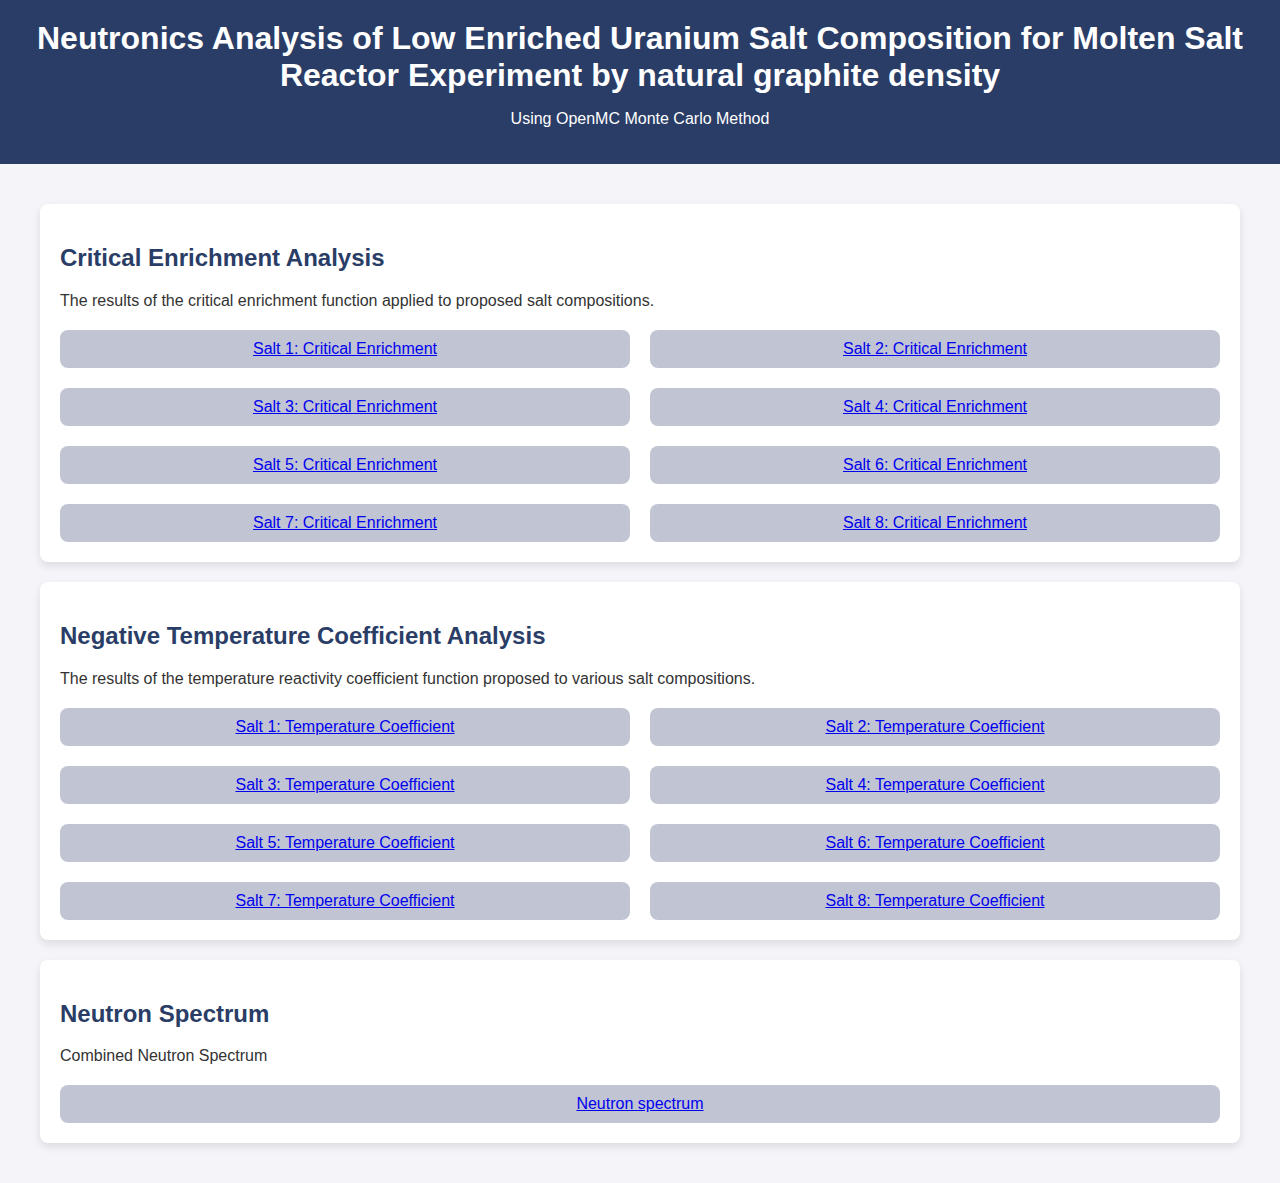
==== index.html @ de97e7ec "Add files via upload" ====
<!DOCTYPE html>
<html lang="en">

<head>
    <meta charset="UTF-8">
    <meta name="viewport" content="width=device-width, initial-scale=1.0">
    <title>Neutronics Analysis Thesis</title>
    <link rel="stylesheet" href="style.css"> <!-- Link to external CSS file -->
</head>

<body>

    <!-- Header -->
    <header>
        <h1>Neutronics Analysis of Low Enriched Uranium Salt Composition for Molten Salt Reactor Experiment by natural graphite density</h1>
        <p>Using OpenMC Monte Carlo Method</p>
    </header>

    <!-- Main Content -->
    <div class="container">

        <!-- Critical Enrichment Section -->
        <div class="section" id="critical-enrichment">
            <h2>Critical Enrichment Analysis</h2>
            <p>The results of the critical enrichment function applied to proposed salt compositions.</p>
            <div class="figures-grid">
                <div class="figure-item">
                    <a href="detail.html" onclick="localStorage.setItem('selectedSalt', 'salt1')">Salt 1: Critical
                        Enrichment</a>
                </div>
                <div class="figure-item">
                    <a href="detail.html" onclick="localStorage.setItem('selectedSalt', 'salt2')">Salt 2: Critical
                        Enrichment</a>
                </div>
                <div class="figure-item">
                    <a href="detail.html" onclick="localStorage.setItem('selectedSalt', 'salt3')">Salt 3: Critical
                        Enrichment</a>
                </div>
                <div class="figure-item">
                    <a href="detail.html" onclick="localStorage.setItem('selectedSalt', 'salt4')">Salt 4: Critical
                        Enrichment</a>
                </div>
                
                <div class="figure-item">
                    <a href="detail.html" onclick="localStorage.setItem('selectedSalt', 'salt5')">Salt 5: Critical
                        Enrichment</a>
                </div>

                <div class="figure-item">
                    <a href="detail.html" onclick="localStorage.setItem('selectedSalt', 'salt6')">Salt 6: Critical
                        Enrichment</a>
                </div>

                <div class="figure-item">
                    <a href="detail.html" onclick="localStorage.setItem('selectedSalt', 'salt7')">Salt 7: Critical
                        Enrichment</a>
                </div>

                <div class="figure-item">
                    <a href="detail.html" onclick="localStorage.setItem('selectedSalt', 'salt8')">Salt 8: Critical
                        Enrichment</a>
                </div>

            </div>
        </div>


                <div class="section" id="temperature-coefficient">
                    <h2>Negative Temperature Coefficient Analysis</h2>
                    <p>The results of the temperature reactivity coefficient function proposed to various salt compositions.</p>
                    <div class="figures-grid">
                        <div class="figure-item">
                            <a href="detail.html" onclick="localStorage.setItem('selectedSalt', 'saltT1')">Salt 1: Temperature
                                Coefficient</a>
                        </div>
                        <div class="figure-item">
                            <a href="detail.html" onclick="localStorage.setItem('selectedSalt', 'saltT2')">Salt 2: Temperature
                                Coefficient</a>
                        </div>
                        <div class="figure-item">
                            <a href="detail.html" onclick="localStorage.setItem('selectedSalt', 'saltT3')">Salt 3: Temperature
                                Coefficient</a>
                        </div>
                        <div class="figure-item">
                            <a href="detail.html" onclick="localStorage.setItem('selectedSalt', 'saltT4')">Salt 4: Temperature
                                Coefficient</a>
                        </div>
                        <div class="figure-item">
                            <a href="detail.html" onclick="localStorage.setItem('selectedSalt', 'saltT5')">Salt 5: Temperature
                                Coefficient</a>
                        </div>
                        <div class="figure-item">
                            <a href="detail.html" onclick="localStorage.setItem('selectedSalt', 'saltT6')">Salt 6: Temperature
                                Coefficient</a>
                        </div>
                        <div class="figure-item">
                            <a href="detail.html" onclick="localStorage.setItem('selectedSalt', 'saltT7')">Salt 7: Temperature
                                Coefficient</a>
                        </div>
                        <div class="figure-item">
                            <a href="detail.html" onclick="localStorage.setItem('selectedSalt', 'saltT8')">Salt 8: Temperature
                                Coefficient</a>
                        </div>
                    </div>
                </div>

                <div class="section" id="Neutron spectrum">
                    <h2>Neutron Spectrum</h2>
                    <p>Combined Neutron Spectrum</p>
                    <div class="figures-grid">
                        <div class="figure-item">
                            <a href="detail.html" onclick="localStorage.setItem('selectedSalt', 'specialsalt')">Neutron spectrum</a>
                        </div>
                        
                    </div>
                </div>

    </div>

</body>

</html>
---- style.css ----
body {
    font-family: Arial, sans-serif;
    margin: 0;
    padding: 0;
    background-color: #f4f4f9;
    color: #333;
}

/* Header */
header {
    background-color: #2a3d66;
    color: white;
    padding: 20px;
    text-align: center;
}

header h1 {
    margin: 0;
}

/* Main Container */
.container {
    max-width: 1200px;
    margin: 0 auto;
    padding: 20px;
}

/* Sections */
.section {
    margin: 20px 0;
    padding: 20px;
    background-color: #ffffff;
    border-radius: 8px;
    box-shadow: 0 4px 8px rgba(0, 0, 0, 0.1);
}

.section h2 {
    color: #2a3d66;
}

/* Salt Figures */
.figures-grid {
    display: flex;
    flex-wrap: wrap;
    gap: 20px;
    margin-top: 20px;
}

.figure-item {
    flex: 1 1 45%;
    min-width: 300px;
    background-color: #c1c4d3;
    border-radius: 8px;
    padding: 10px;
    text-align: center;
}

.figure-item img {
    max-width: 100%;
    border-radius: 8px;
}

.figure-item p {
    font-weight: bold;
    margin: 10px 0 0;
}

/* Neutron Spectrum Section */
.neutron-spectrum {
    text-align: center;
}

/* Responsive */
@media (max-width: 768px) {
    .figure-item {
        flex: 1 1 100%;
    }
}
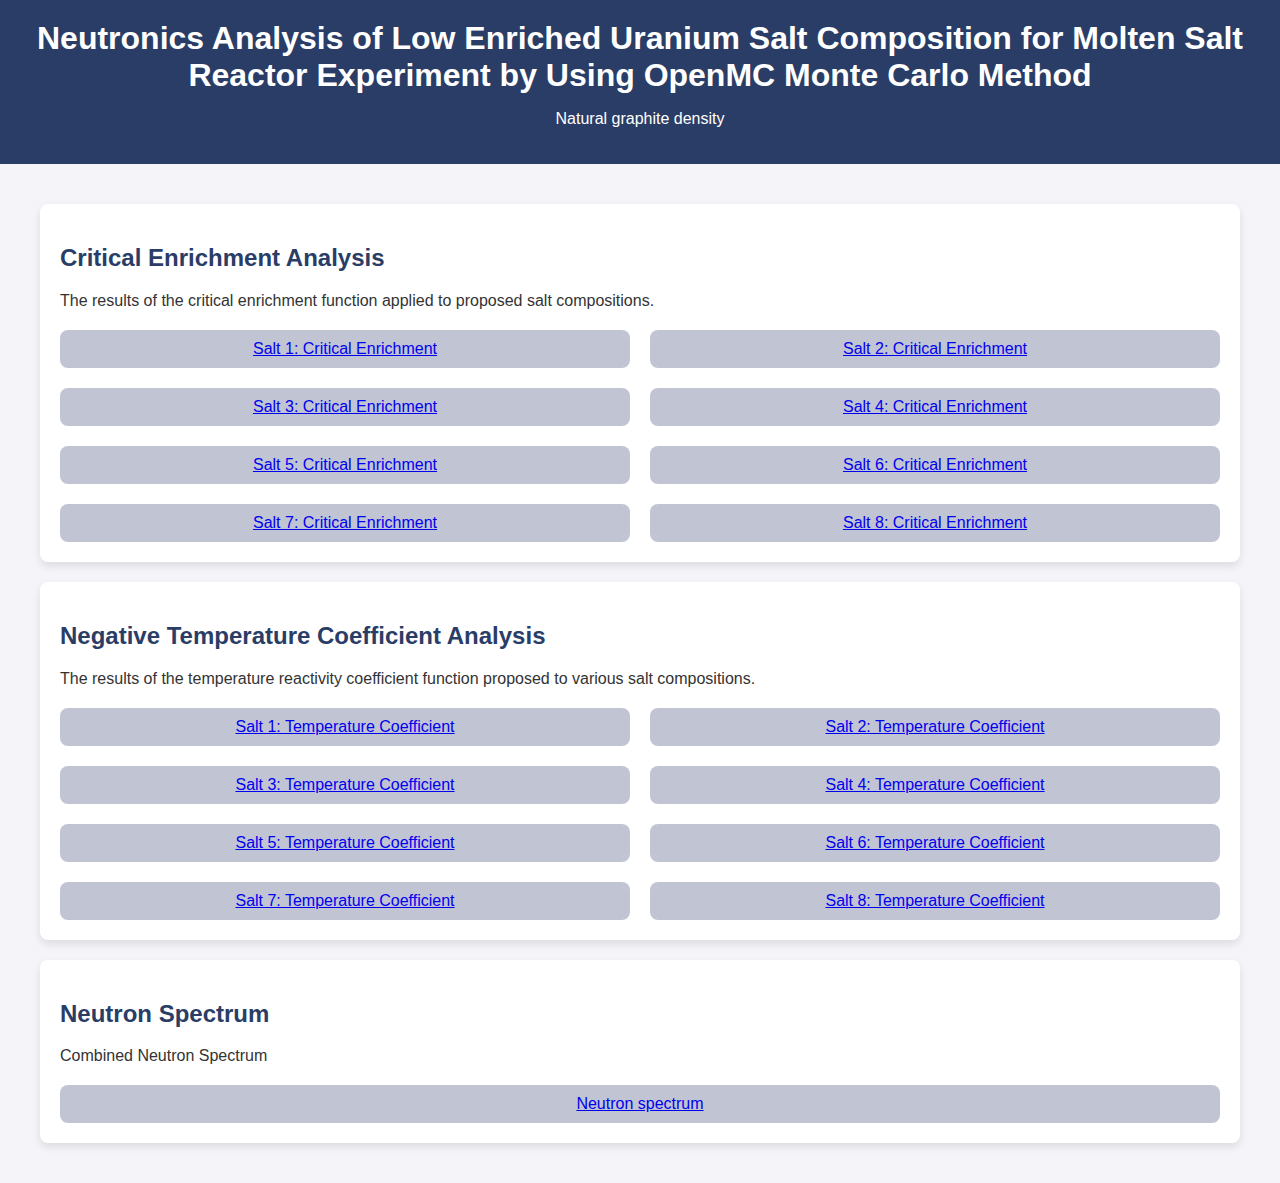
==== commit f0f1d273: "Update index.html" ====
--- a/index.html
+++ b/index.html
@@ -12,8 +12,8 @@
 
     <!-- Header -->
     <header>
-        <h1>Neutronics Analysis of Low Enriched Uranium Salt Composition for Molten Salt Reactor Experiment by natural graphite density</h1>
-        <p>Using OpenMC Monte Carlo Method</p>
+        <h1>Neutronics Analysis of Low Enriched Uranium Salt Composition for Molten Salt Reactor Experiment by Using OpenMC Monte Carlo Method</h1>
+        <p>Natural graphite density</p>
     </header>
 
     <!-- Main Content -->
@@ -119,4 +119,4 @@
 
 </body>
 
-</html>+</html>
